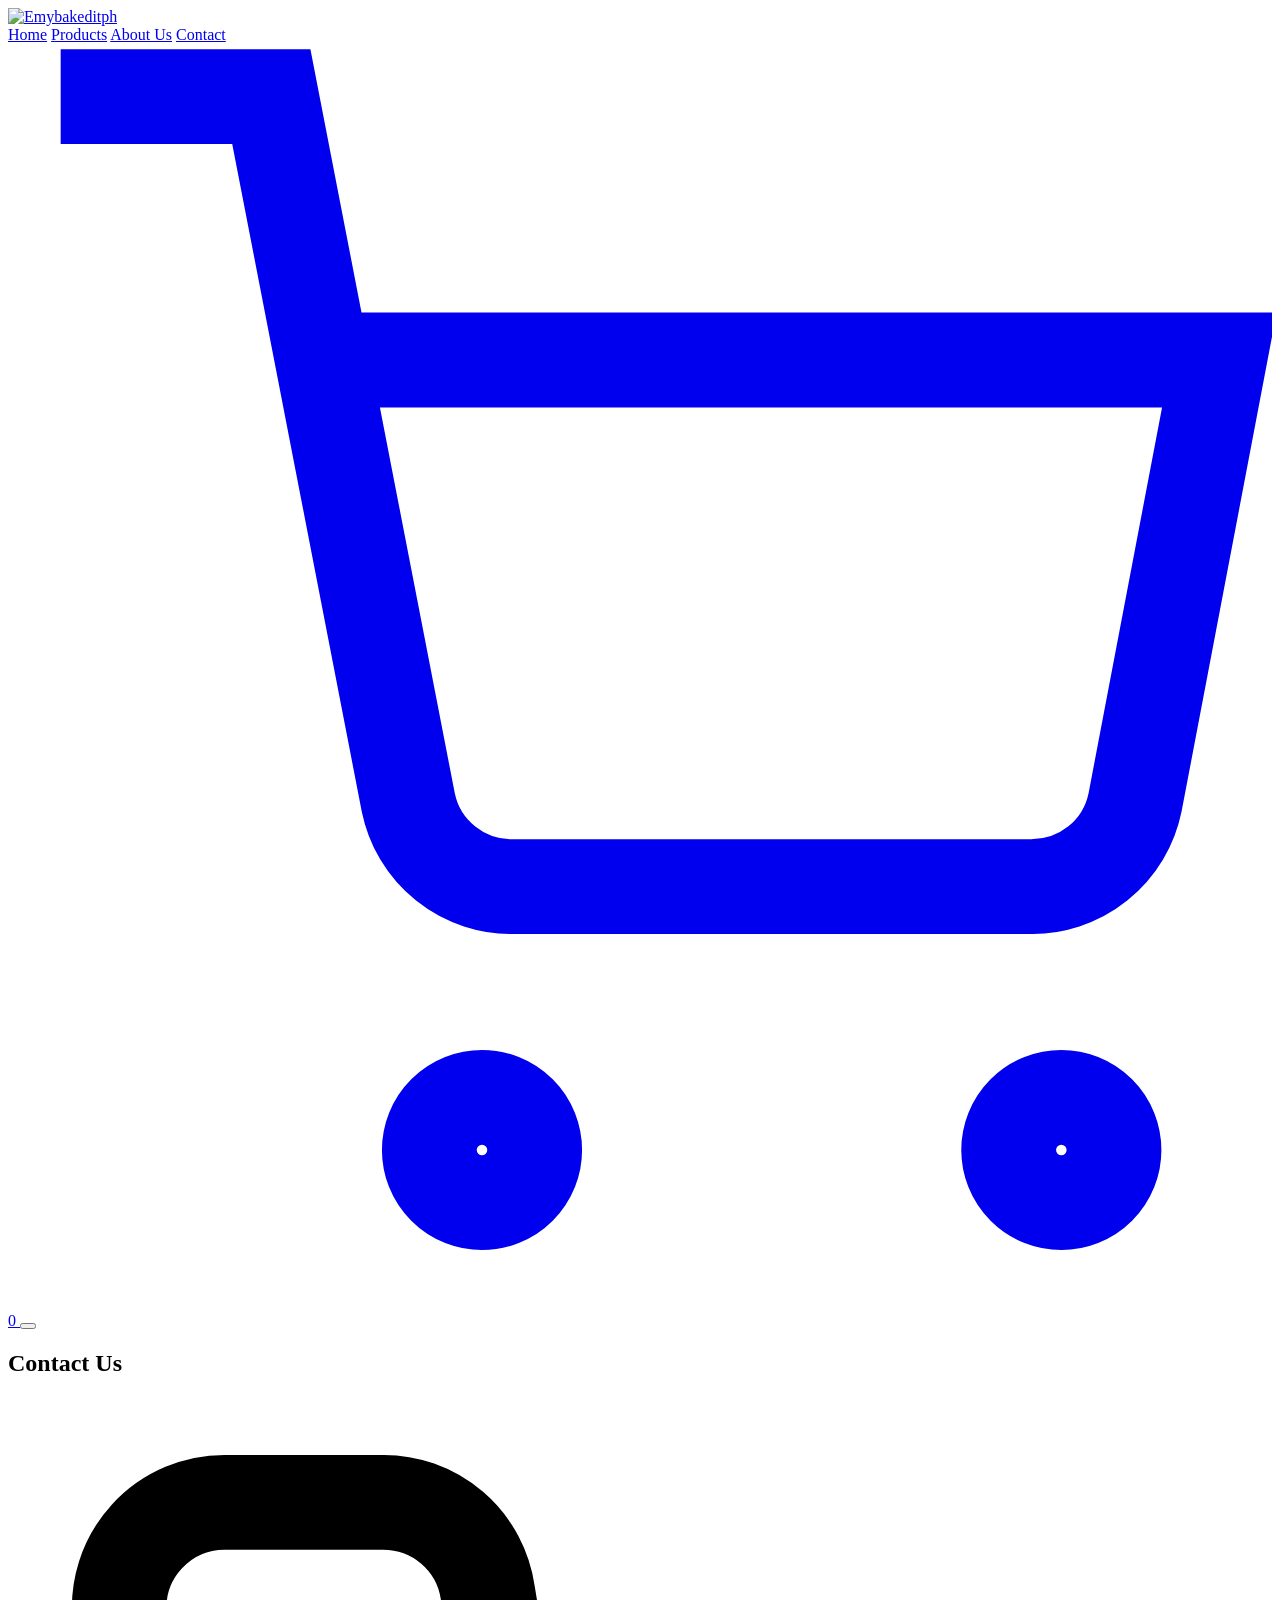
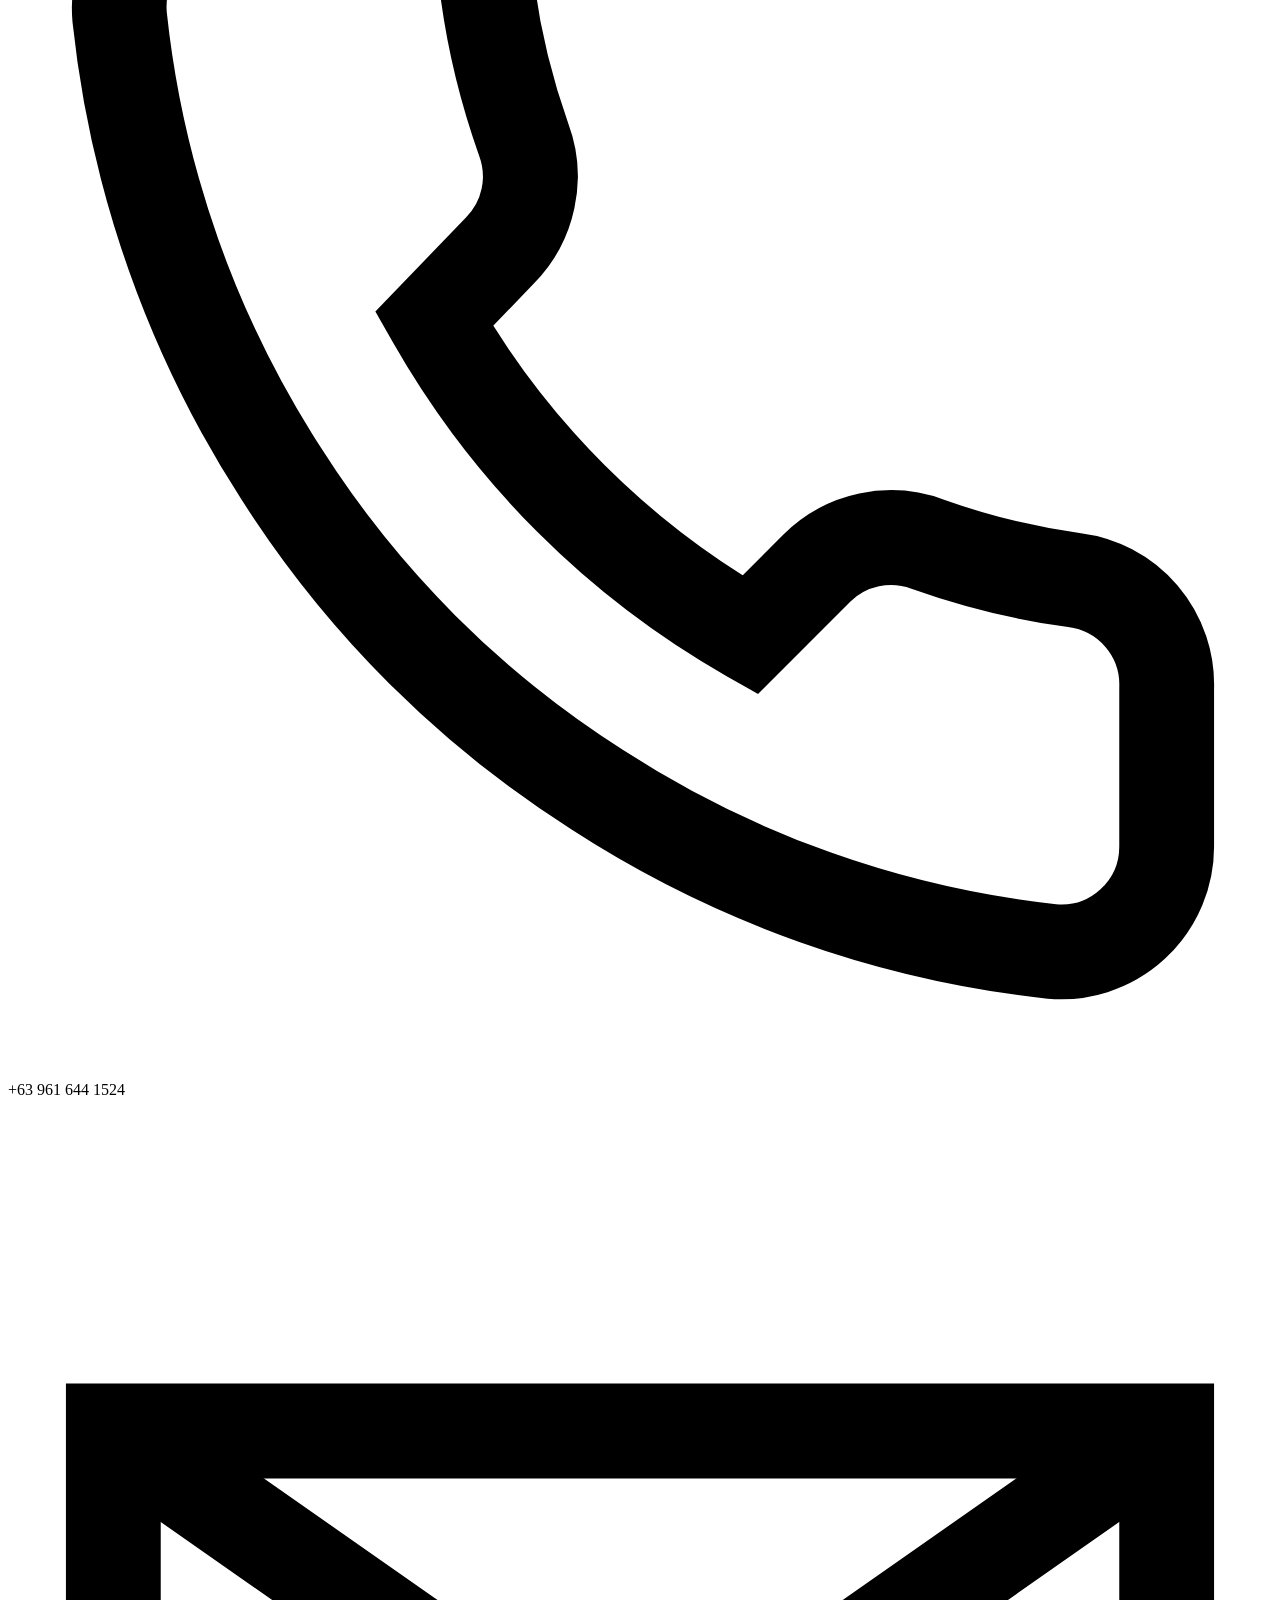
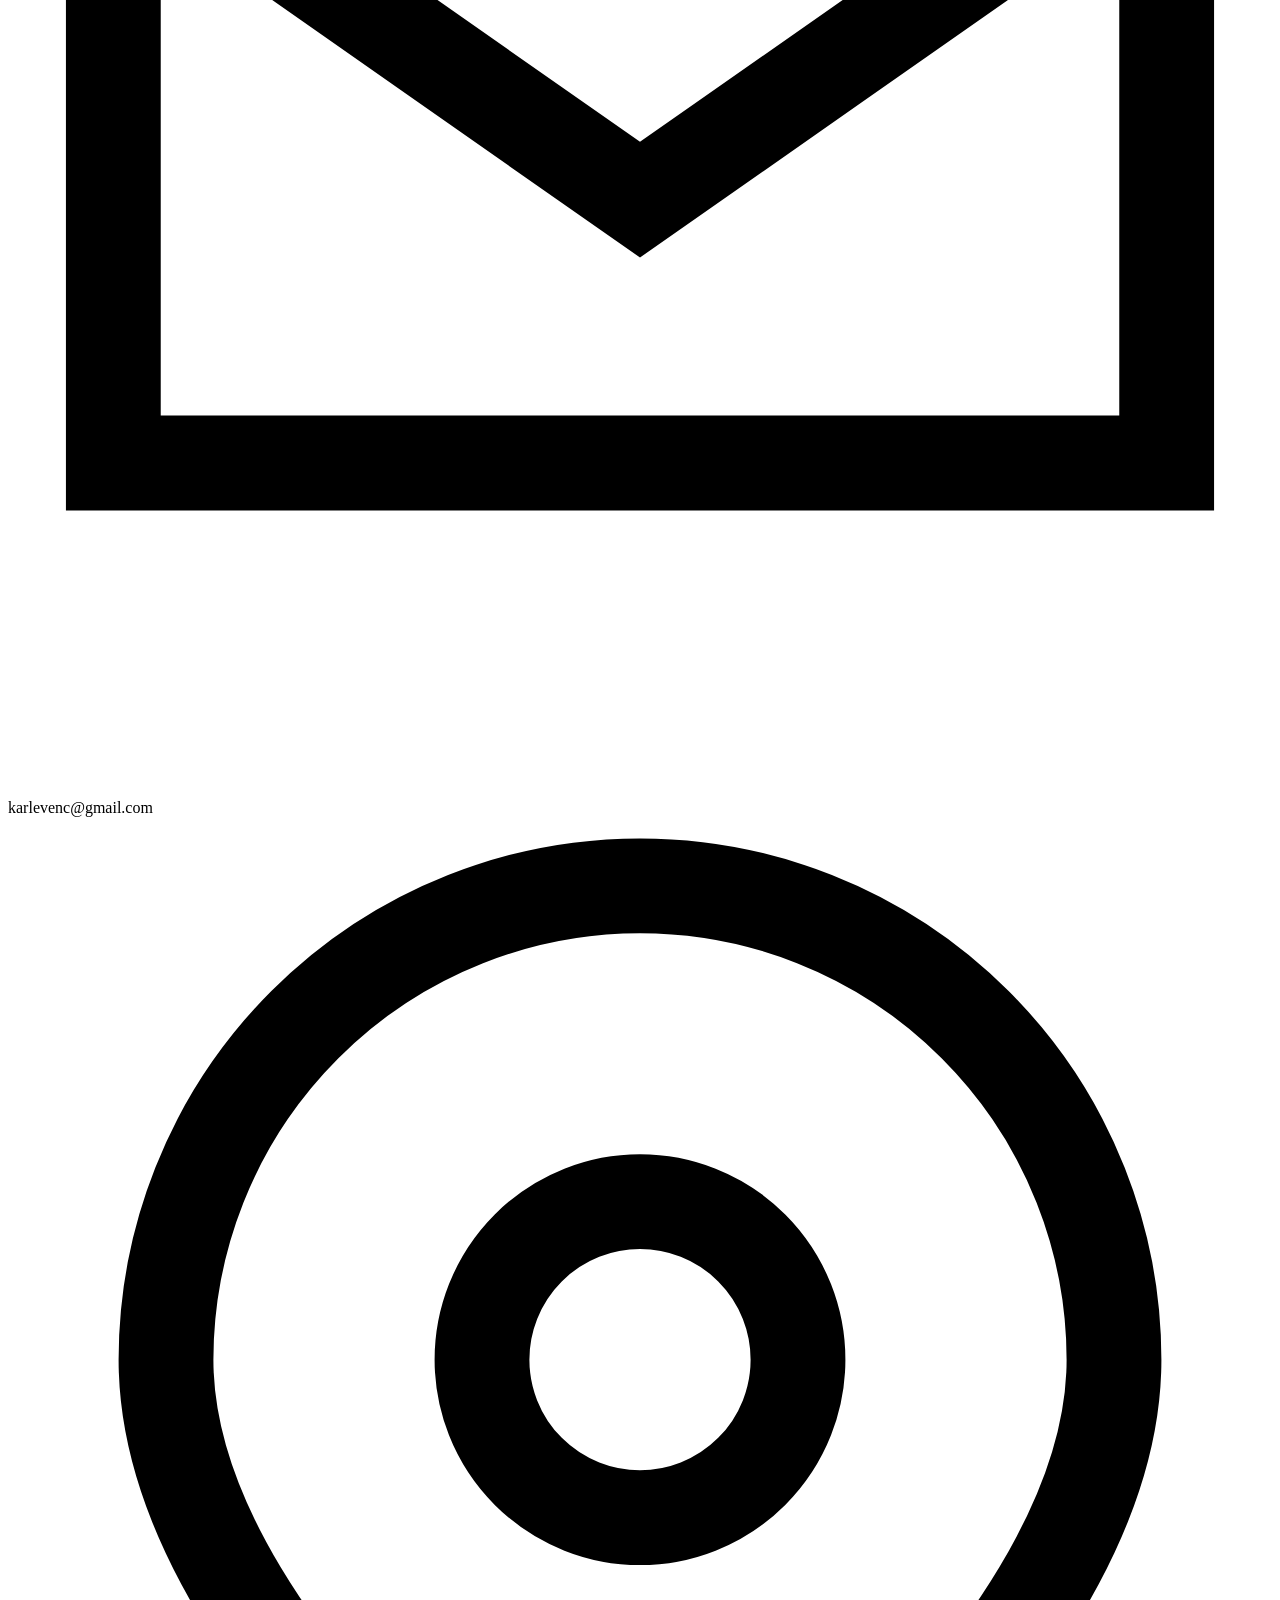
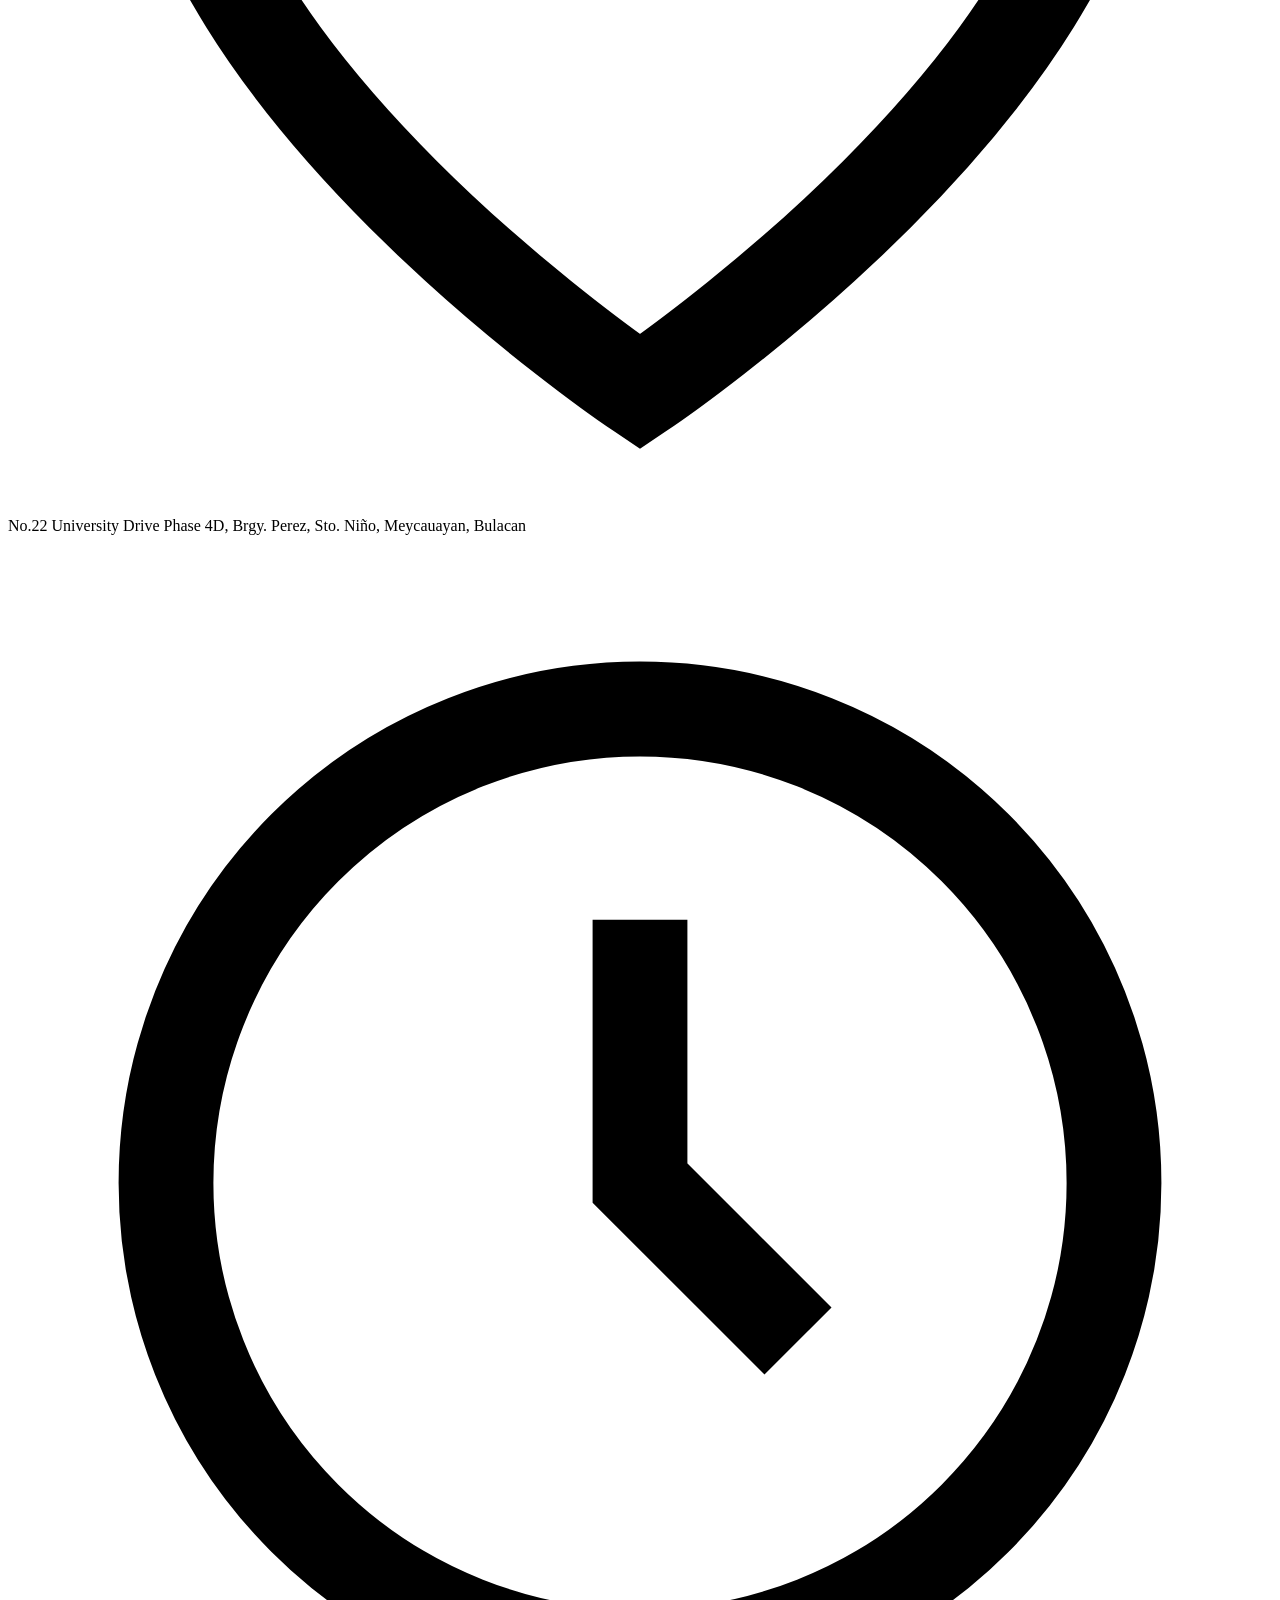
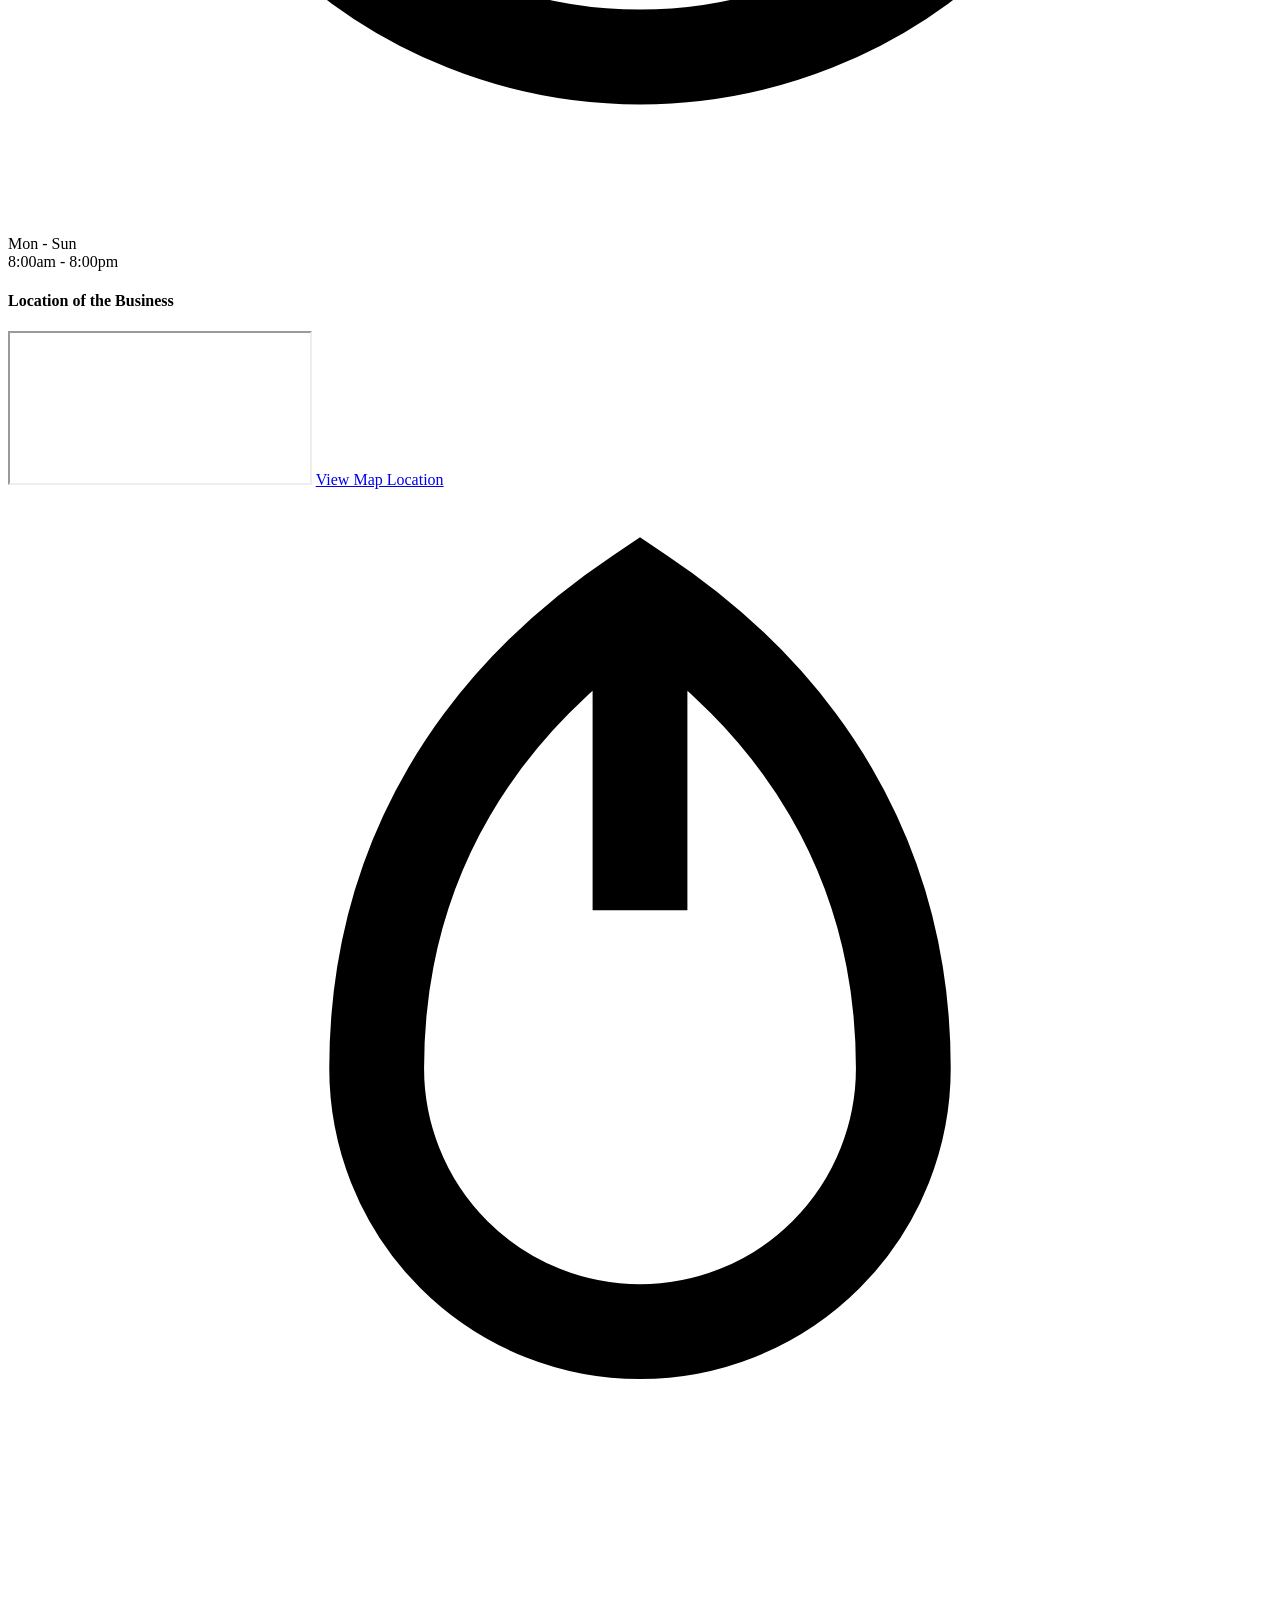
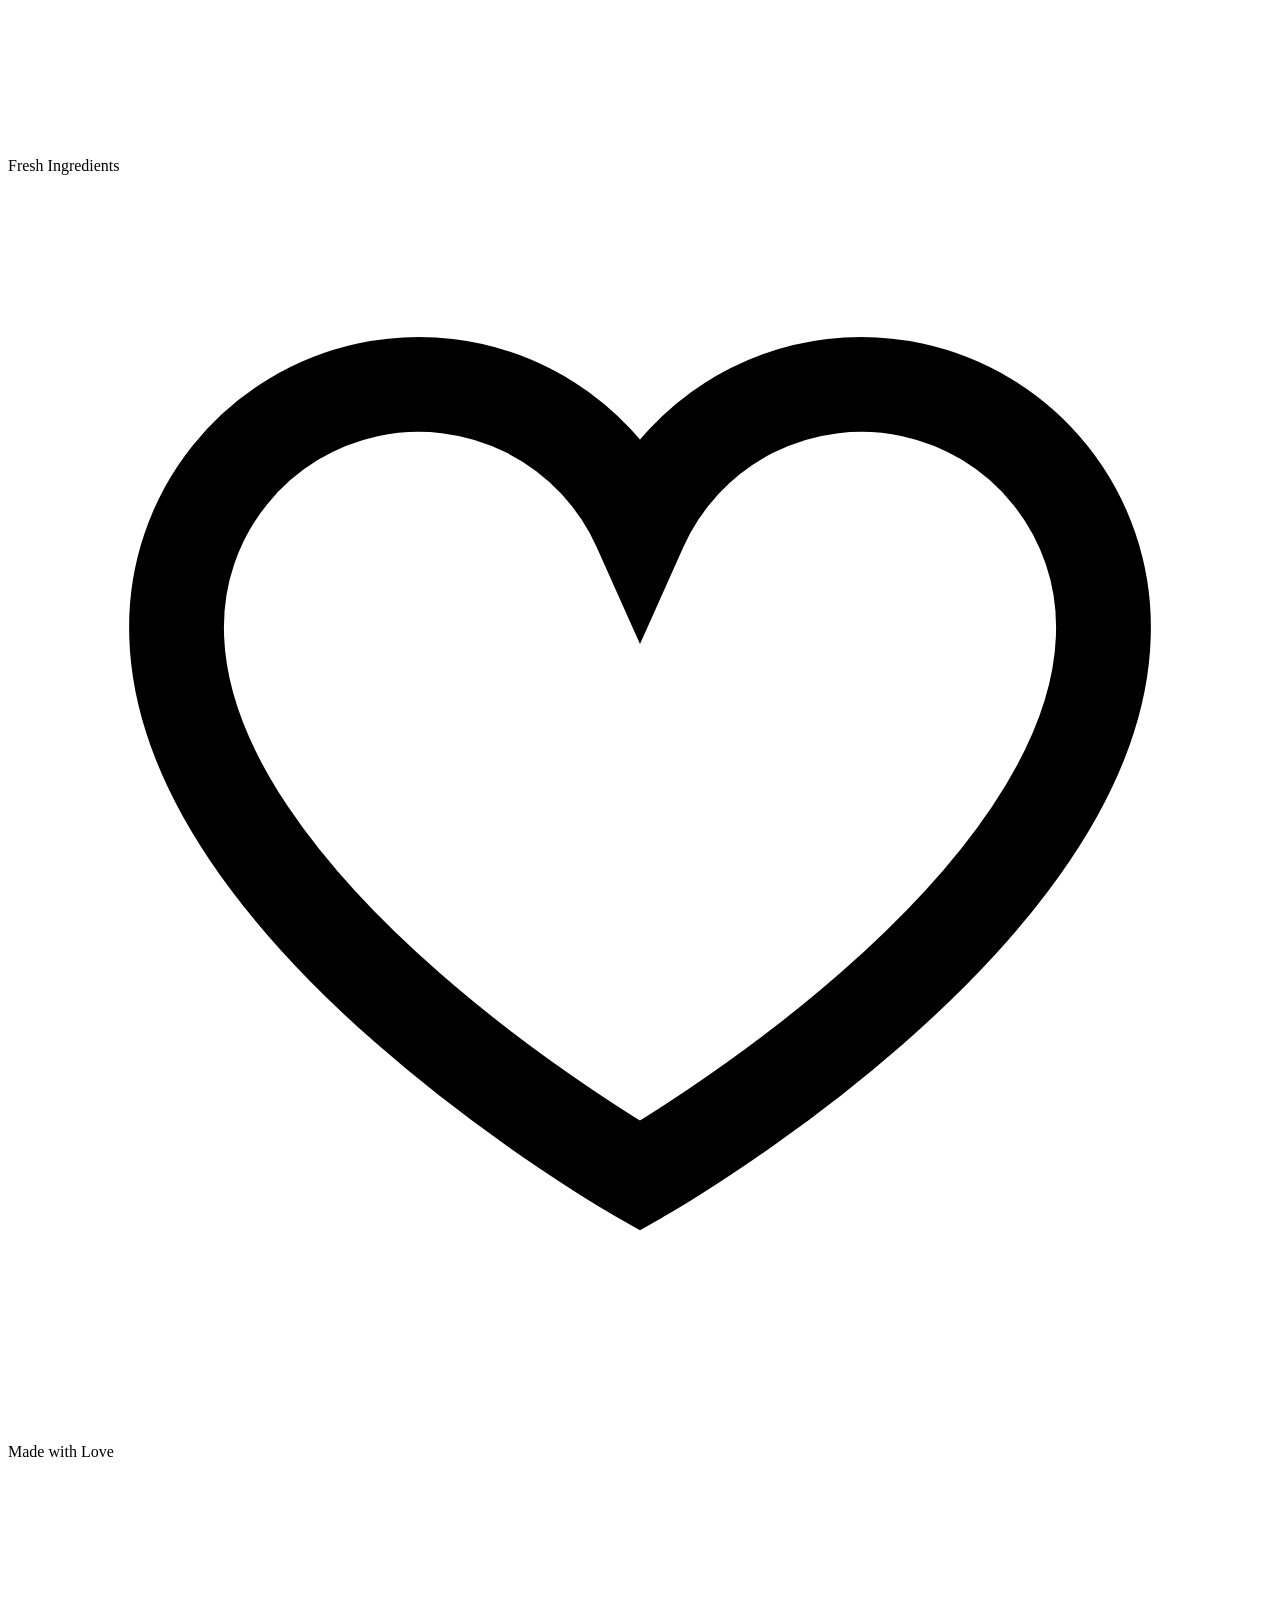
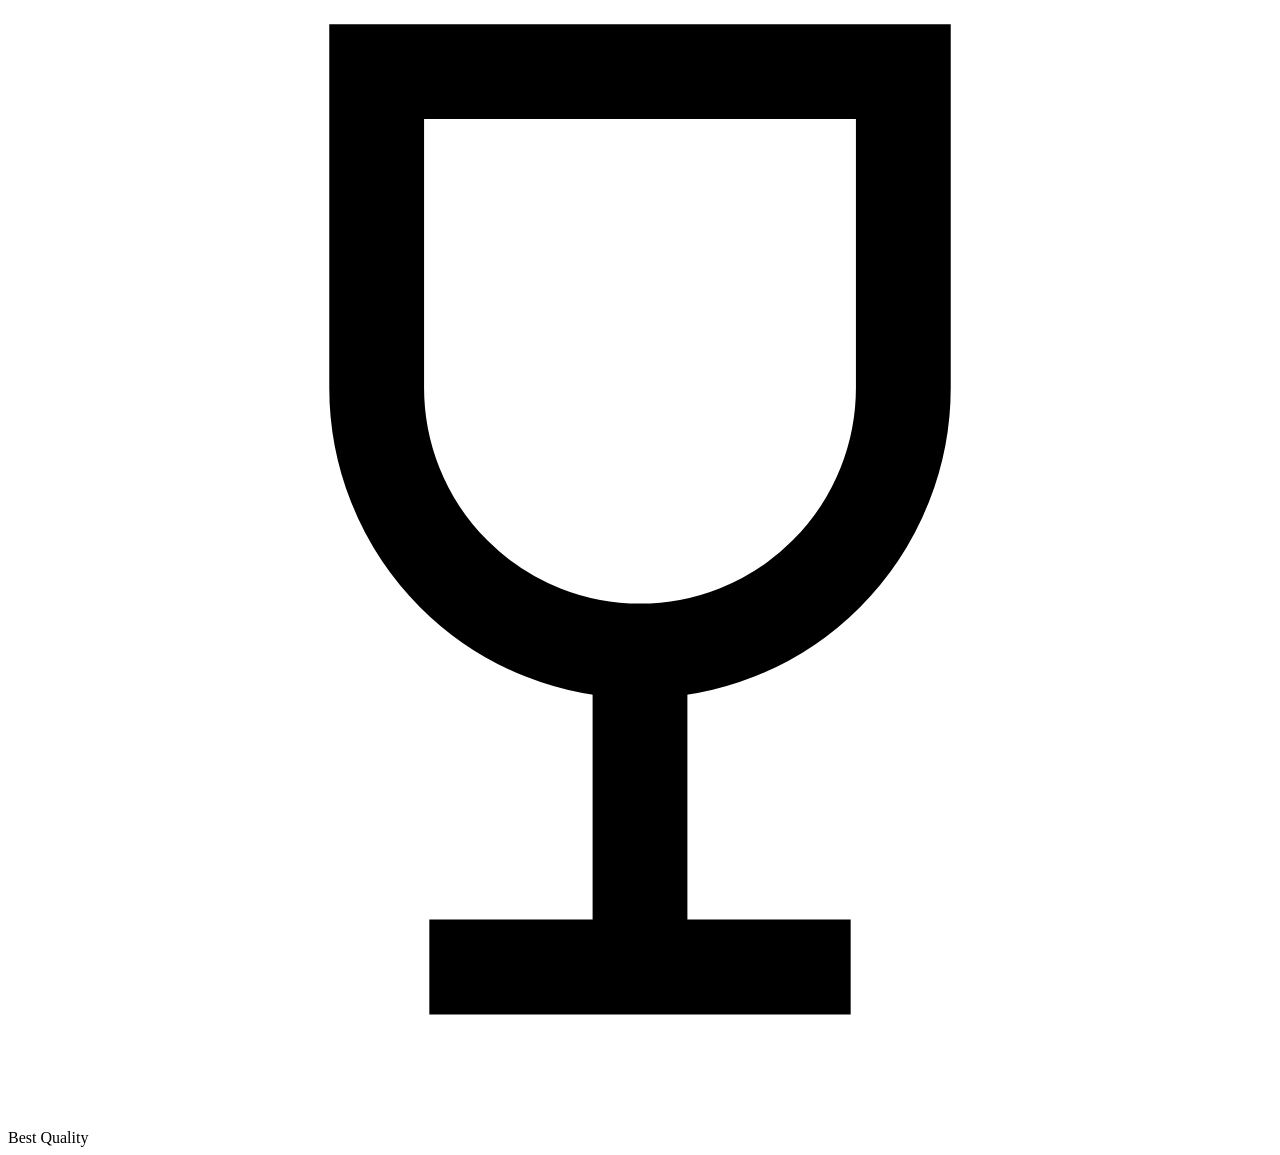
==== contact.html @ 552f16df "Add files via upload" ====
<!DOCTYPE html>
<html lang="en">
<head>
<meta charset="UTF-8">
<meta name="viewport" content="width=device-width, initial-scale=1.0">
<title>Contact Us — Emybakeditph</title>
<link rel="preconnect" href="https://fonts.googleapis.com">
<link href="https://fonts.googleapis.com/css2?family=Playfair+Display:wght@600;700&family=Poppins:wght@400;500;600;700&display=swap" rel="stylesheet">
<link rel="stylesheet" href="css/style.css">
</head>
<body>

<header class="site-header">
  <div class="container">
    <a href="index.html" class="logo"><img src="images/logo.png" alt="Emybakeditph"></a>
    <nav class="nav-links" id="navLinks">
      <a href="index.html">Home</a>
      <a href="products.html">Products</a>
      <a href="about.html">About Us</a>
      <a href="contact.html" class="active">Contact</a>
    </nav>
    <div class="header-actions">
      <a href="cart.html" class="cart-link" aria-label="View cart">
        <svg viewBox="0 0 24 24" fill="none" stroke="currentColor" stroke-width="1.8"><circle cx="9" cy="21" r="1"/><circle cx="20" cy="21" r="1"/><path d="M1 1h4l2.6 13.4a2 2 0 0 0 2 1.6h9.8a2 2 0 0 0 2-1.6L23 6H6"/></svg>
        <span class="cart-badge" data-cart-count>0</span>
      </a>
      <button class="nav-toggle" aria-label="Toggle menu" aria-expanded="false">
        <span></span><span></span><span></span>
      </button>
    </div>
  </div>
</header>

<main>
  <section class="section">
    <div class="container contact-layout">
      <div class="contact-info">
        <h2>Contact Us</h2>
        <div class="contact-info__item">
          <span class="contact-info__icon">
            <svg viewBox="0 0 24 24" fill="none" stroke="currentColor" stroke-width="1.8"><path d="M22 16.92v3a2 2 0 0 1-2.18 2 19.8 19.8 0 0 1-8.63-3.07 19.5 19.5 0 0 1-6-6 19.8 19.8 0 0 1-3.07-8.67A2 2 0 0 1 4.11 2h3a2 2 0 0 1 2 1.72c.13.95.36 1.88.68 2.78a2 2 0 0 1-.45 2.11L8.09 9.91a16 16 0 0 0 6 6l1.27-1.27a2 2 0 0 1 2.11-.45c.9.32 1.83.55 2.78.68A2 2 0 0 1 22 16.92Z"/></svg>
          </span>
          <p>+63 961 644 1524</p>
        </div>
        <div class="contact-info__item">
          <span class="contact-info__icon">
            <svg viewBox="0 0 24 24" fill="none" stroke="currentColor" stroke-width="1.8"><path d="M2 6h20v12H2z"/><path d="m2 6 10 7 10-7"/></svg>
          </span>
          <p>karlevenc@gmail.com</p>
        </div>
        <div class="contact-info__item">
          <span class="contact-info__icon">
            <svg viewBox="0 0 24 24" fill="none" stroke="currentColor" stroke-width="1.8"><path d="M21 10c0 6-9 12-9 12S3 16 3 10a9 9 0 0 1 18 0Z"/><circle cx="12" cy="10" r="3"/></svg>
          </span>
          <p>No.22 University Drive Phase 4D, Brgy. Perez, Sto. Niño, Meycauayan, Bulacan</p>
        </div>
        <div class="contact-info__item">
          <span class="contact-info__icon">
            <svg viewBox="0 0 24 24" fill="none" stroke="currentColor" stroke-width="1.8"><circle cx="12" cy="12" r="9"/><path d="M12 7v5l3 3"/></svg>
          </span>
          <p>Mon - Sun<br>8:00am - 8:00pm</p>
        </div>
      </div>

      <div class="map-block">
        <h4>Location of the Business</h4>
        <iframe
          class="map-embed"
          src="https://maps.google.com/maps?q=Meycauayan%2C%20Bulacan&t=&z=14&ie=UTF8&iwloc=&output=embed"
          loading="lazy"
          referrerpolicy="no-referrer-when-downgrade"
          title="Map location of Emybakeditph in Meycauayan, Bulacan">
        </iframe>
        <a class="btn btn-primary" href="https://maps.google.com/?q=Meycauayan,Bulacan" target="_blank" rel="noopener">View Map Location</a>
      </div>
    </div>
  </section>
</main>

<footer class="value-strip">
  <div class="container">
    <span class="value-item">
      <svg viewBox="0 0 24 24" fill="none" stroke="currentColor" stroke-width="1.8"><path d="M12 2v6M12 2c-3 2-5 5-5 9a5 5 0 0 0 10 0c0-4-2-7-5-9Z"/></svg>
      Fresh Ingredients
    </span>
    <span class="value-item">
      <svg viewBox="0 0 24 24" fill="none" stroke="currentColor" stroke-width="1.8"><path d="M20.8 8.6c0 5.4-8.8 10.4-8.8 10.4S3.2 14 3.2 8.6a4.6 4.6 0 0 1 8.8-1.9 4.6 4.6 0 0 1 8.8 1.9Z"/></svg>
      Made with Love
    </span>
    <span class="value-item">
      <svg viewBox="0 0 24 24" fill="none" stroke="currentColor" stroke-width="1.8"><path d="M12 15a5 5 0 0 0 5-5V4H7v6a5 5 0 0 0 5 5Z"/><path d="M8 21h8M12 15v6"/></svg>
      Best Quality
    </span>
  </div>
</footer>

<script src="js/products-data.js"></script>
<script src="js/cart.js"></script>
<script src="js/main.js"></script>
</body>
</html>
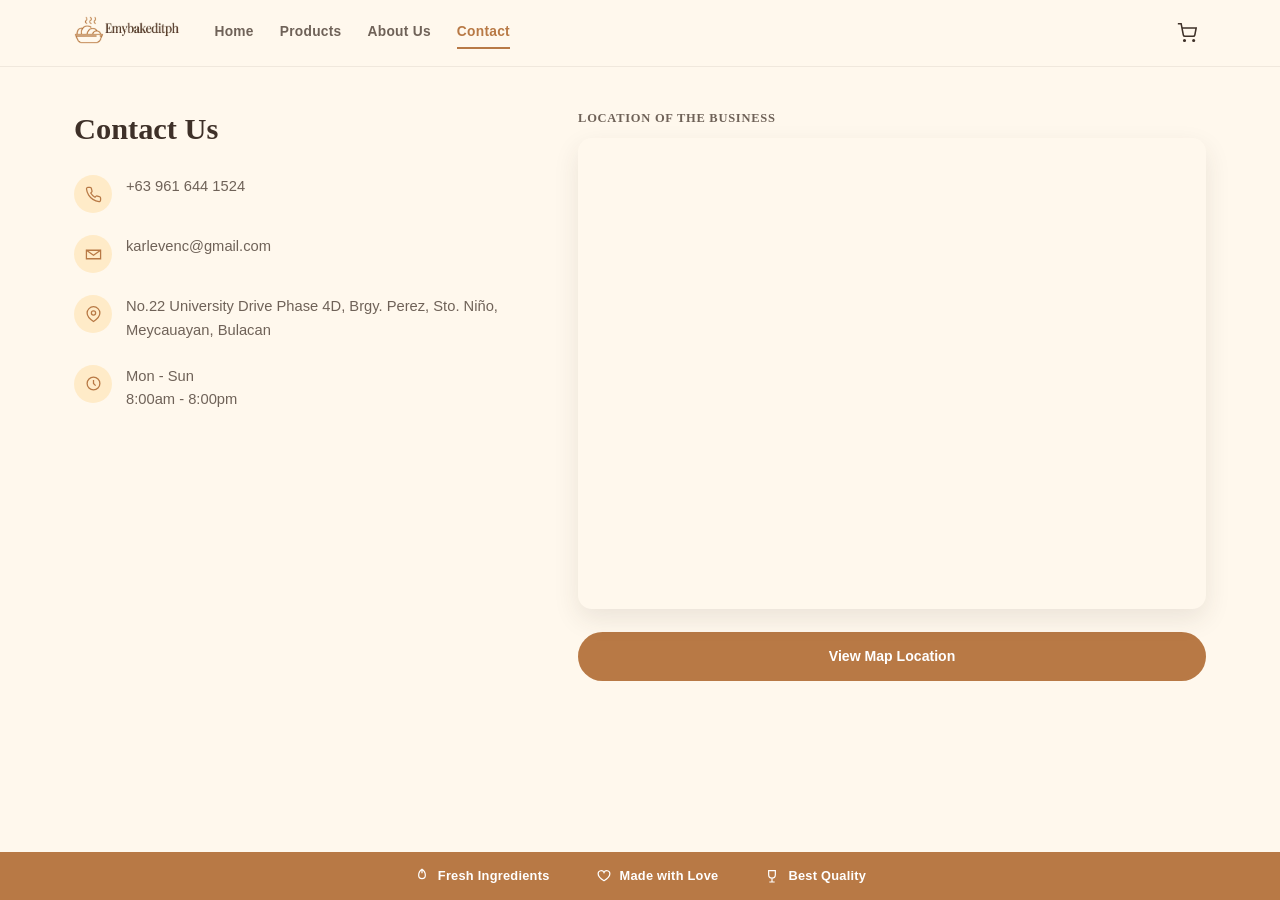
==== commit 650ca878: "Add files via upload" ====
--- a/contact.html
+++ b/contact.html
@@ -66,12 +66,12 @@
         <h4>Location of the Business</h4>
         <iframe
           class="map-embed"
-          src="https://maps.google.com/maps?q=Meycauayan%2C%20Bulacan&t=&z=14&ie=UTF8&iwloc=&output=embed"
+          src="https://maps.google.com/maps?q=No.22%20University%20Drive%20Phase%204D%2C%20Brgy.%20Perez%2C%20Sto.%20Ni%C3%B1o%2C%20Meycauayan%2C%20Bulacan&t=&z=17&ie=UTF8&iwloc=B&output=embed"
           loading="lazy"
           referrerpolicy="no-referrer-when-downgrade"
-          title="Map location of Emybakeditph in Meycauayan, Bulacan">
+          title="Map location of Emybakeditph at No.22 University Drive Phase 4D, Brgy. Perez, Sto. Niño, Meycauayan, Bulacan">
         </iframe>
-        <a class="btn btn-primary" href="https://maps.google.com/?q=Meycauayan,Bulacan" target="_blank" rel="noopener">View Map Location</a>
+        <a class="btn btn-primary" href="https://www.google.com/maps/search/?api=1&query=No.22%20University%20Drive%20Phase%204D%2C%20Brgy.%20Perez%2C%20Sto.%20Ni%C3%B1o%2C%20Meycauayan%2C%20Bulacan" target="_blank" rel="noopener">View Map Location</a>
       </div>
     </div>
   </section>
--- a/css/style.css
+++ b/css/style.css
@@ -0,0 +1,775 @@
+/* ==========================================================================
+   DELICIOUS PASTERIES — STYLESHEET
+   Matches the project wireframe: simple header (logo + nav + cart icon),
+   image-overlay hero, left category sidebar with paginated grid on the
+   products pages, and a slim caramel trust-bar in place of a footer.
+   ========================================================================== */
+
+/* ---------- Design tokens ---------- */
+:root {
+  /* Color Scheme: System */
+  --color-bg-main: #FFF8ED;        /* Warm Cream */
+  --color-bg-secondary: #F5E6D3;   /* Soft Beige / Hero background */
+  --color-primary: #B87945;        /* Caramel */
+  --color-text-dark: #3E3028;      /* Warm Brown */
+  --color-text-soft: #6F6258;      /* Soft Brown */
+  --color-accent: #D9A6A1;         /* Dusty Rose */
+  --color-light-accent: #FFEBC8;   /* Vanilla */
+  --color-white: #FFFFFF;
+
+  /* Typography */
+  --font-heading: "Playfair Display", Georgia, serif;
+  --font-body: "Poppins", "Segoe UI", sans-serif;
+
+  /* Layout */
+  --max-width: 1180px;
+  --radius-md: 14px;
+  --radius-sm: 8px;
+  --shadow-card: 0 10px 26px rgba(62, 48, 40, 0.10);
+}
+
+/* ---------- Reset ---------- */
+* { box-sizing: border-box; }
+html { scroll-behavior: smooth; }
+body {
+  margin: 0;
+  background: var(--color-bg-main);
+  color: var(--color-text-dark);
+  font-family: var(--font-body);
+  font-size: 16px;
+  line-height: 1.6;
+  -webkit-font-smoothing: antialiased;
+  display: flex;
+  flex-direction: column;
+  min-height: 100vh;
+}
+main { flex: 1; }
+img { max-width: 100%; display: block; }
+a { color: inherit; text-decoration: none; }
+ul { list-style: none; margin: 0; padding: 0; }
+button { font-family: inherit; cursor: pointer; }
+input, select, textarea { font-family: inherit; }
+
+h1, h2, h3, h4 {
+  font-family: var(--font-heading);
+  color: var(--color-text-dark);
+  line-height: 1.2;
+  margin: 0 0 0.5em;
+  font-weight: 700;
+}
+h1 { font-size: clamp(1.9rem, 3.6vw, 2.7rem); }
+h2 { font-size: clamp(1.5rem, 2.6vw, 1.9rem); }
+h3 { font-size: 1.15rem; }
+p { margin: 0 0 1em; color: var(--color-text-soft); }
+
+:focus-visible {
+  outline: 2px solid var(--color-primary);
+  outline-offset: 3px;
+}
+
+.container {
+  max-width: var(--max-width);
+  margin: 0 auto;
+  padding: 0 24px;
+}
+
+.visually-hidden {
+  position: absolute;
+  width: 1px; height: 1px;
+  overflow: hidden;
+  clip: rect(0 0 0 0);
+  white-space: nowrap;
+}
+
+/* ---------- Header / Navigation ---------- */
+.site-header {
+  background: var(--color-bg-main);
+  border-bottom: 1px solid rgba(62, 48, 40, 0.08);
+  position: sticky;
+  top: 0;
+  z-index: 50;
+}
+.site-header .container {
+  display: flex;
+  align-items: center;
+  padding-top: 14px;
+  padding-bottom: 14px;
+  gap: 34px;
+}
+.logo {
+  display: inline-flex;
+  align-items: center;
+  white-space: nowrap;
+}
+.logo img {
+  height: 34px;
+  width: auto;
+  display: block;
+}
+
+.nav-links {
+  display: flex;
+  align-items: center;
+  gap: 26px;
+}
+.nav-links a {
+  color: var(--color-text-soft);
+  font-size: 0.86rem;
+  font-weight: 600;
+  letter-spacing: 0.02em;
+  padding: 4px 0;
+  border-bottom: 2px solid transparent;
+  transition: color 0.15s ease, border-color 0.15s ease;
+}
+.nav-links a:hover,
+.nav-links a.active {
+  color: var(--color-primary);
+  border-color: var(--color-primary);
+}
+
+.header-actions {
+  display: flex;
+  align-items: center;
+  gap: 14px;
+  margin-left: auto;
+}
+.cart-link {
+  position: relative;
+  display: inline-flex;
+  align-items: center;
+  justify-content: center;
+  width: 38px;
+  height: 38px;
+  border-radius: 50%;
+  color: var(--color-text-dark);
+}
+.cart-link svg { width: 20px; height: 20px; }
+.cart-badge {
+  position: absolute;
+  top: -2px;
+  right: -4px;
+  background: var(--color-primary);
+  color: var(--color-white);
+  font-size: 0.66rem;
+  font-weight: 600;
+  min-width: 17px;
+  height: 17px;
+  border-radius: 50%;
+  align-items: center;
+  justify-content: center;
+  display: none;
+  padding: 0 4px;
+}
+
+.nav-toggle {
+  display: none;
+  flex-direction: column;
+  gap: 5px;
+  background: none;
+  border: none;
+  padding: 6px;
+}
+.nav-toggle span {
+  width: 22px;
+  height: 2px;
+  background: var(--color-text-dark);
+  display: block;
+}
+
+/* ---------- Buttons ---------- */
+.btn {
+  display: inline-flex;
+  align-items: center;
+  justify-content: center;
+  gap: 8px;
+  padding: 12px 28px;
+  border-radius: 999px;
+  font-size: 0.88rem;
+  font-weight: 600;
+  border: 1px solid transparent;
+  transition: transform 0.15s ease, box-shadow 0.15s ease, background 0.15s ease;
+  cursor: pointer;
+}
+.btn-primary {
+  background: var(--color-primary);
+  color: var(--color-white);
+}
+.btn-primary:hover { background: #a36838; }
+.btn-outline {
+  background: transparent;
+  border-color: var(--color-primary);
+  color: var(--color-primary);
+}
+.btn-outline:hover { background: var(--color-primary); color: var(--color-white); }
+.btn-block { width: 100%; }
+.btn-sm { padding: 9px 20px; font-size: 0.8rem; }
+.btn:disabled { opacity: 0.5; cursor: not-allowed; }
+
+.link-arrow {
+  display: inline-flex;
+  align-items: center;
+  gap: 8px;
+  color: var(--color-text-dark);
+  font-size: 0.88rem;
+  font-weight: 600;
+}
+.link-arrow svg { width: 16px; height: 16px; }
+.link-arrow:hover { color: var(--color-primary); }
+
+/* ---------- Hero (image with overlaid copy) ---------- */
+.hero {
+  position: relative;
+  border-radius: var(--radius-md);
+  overflow: hidden;
+  margin: 22px auto 0;
+  max-width: var(--max-width);
+  aspect-ratio: 16/7;
+}
+.hero img {
+  width: 100%; height: 100%;
+  object-fit: cover;
+}
+.hero::after {
+  content: "";
+  position: absolute; inset: 0;
+  background: linear-gradient(90deg, rgba(255,248,237,0.02) 0%, rgba(255,248,237,0.35) 45%, rgba(255,248,237,0.92) 68%, rgba(255,248,237,0.97) 100%);
+}
+.hero-copy {
+  position: absolute;
+  inset: 0;
+  display: flex;
+  flex-direction: column;
+  align-items: flex-end;
+  justify-content: center;
+  gap: 10px;
+  text-align: right;
+  max-width: 420px;
+  margin-left: auto;
+  padding: 0 5%;
+  z-index: 1;
+}
+.hero-copy h1 { margin: 0; font-size: clamp(1.7rem, 3.4vw, 2.5rem); }
+.hero-copy p { margin: 0; max-width: 34ch; font-size: 0.96rem; }
+.hero-copy .btn { margin-top: 6px; align-self: flex-end; }
+
+/* ---------- Value / trust strip (site footer) ---------- */
+.value-strip {
+  background: var(--color-primary);
+  color: var(--color-white);
+  margin-top: auto;
+}
+.value-strip .container {
+  display: flex;
+  justify-content: center;
+  gap: 46px;
+  padding-top: 14px;
+  padding-bottom: 14px;
+  flex-wrap: wrap;
+  text-align: center;
+}
+.value-strip .value-item {
+  display: flex;
+  align-items: center;
+  gap: 8px;
+  font-size: 0.8rem;
+  font-weight: 600;
+  letter-spacing: 0.02em;
+}
+.value-strip .value-item svg { width: 16px; height: 16px; flex-shrink: 0; }
+
+/* ---------- Section ---------- */
+.section { padding: 44px 0; }
+.section-tight { padding: 30px 0; }
+.section-head {
+  text-align: center;
+  max-width: 560px;
+  margin: 0 auto 28px;
+}
+.section-head p { margin: 0; }
+.section-label {
+  text-transform: uppercase;
+  font-size: 0.75rem;
+  font-weight: 700;
+  letter-spacing: 0.08em;
+  color: var(--color-text-dark);
+  margin-bottom: 16px;
+}
+
+/* ---------- Product cards / grid ---------- */
+.product-grid {
+  display: grid;
+  grid-template-columns: repeat(4, 1fr);
+  gap: 22px;
+}
+.product-grid.cols-3 { grid-template-columns: repeat(3, 1fr); }
+.product-card {
+  background: var(--color-white);
+  border-radius: var(--radius-md);
+  overflow: hidden;
+  box-shadow: var(--shadow-card);
+  display: flex;
+  flex-direction: column;
+}
+.product-card__figure {
+  aspect-ratio: 1 / 0.85;
+  background: var(--color-bg-secondary);
+  overflow: hidden;
+}
+.product-card__figure img { width: 100%; height: 100%; object-fit: cover; }
+.product-card__body {
+  padding: 16px 16px 18px;
+  display: flex;
+  flex-direction: column;
+  gap: 5px;
+  flex: 1;
+}
+.product-card__body h3 { font-size: 0.98rem; margin: 0; }
+.product-card__price {
+  color: var(--color-primary);
+  font-weight: 700;
+  font-size: 0.92rem;
+}
+.product-card__body .btn { margin-top: 10px; align-self: stretch; padding: 9px 22px; font-size: 0.82rem; }
+
+/* ---------- Featured section (home) ---------- */
+.featured { background: var(--color-white); }
+
+/* ---------- Products layout: sidebar + grid ---------- */
+.products-layout {
+  display: grid;
+  grid-template-columns: 220px 1fr;
+  gap: 32px;
+  align-items: start;
+}
+.category-sidebar {
+  background: var(--color-white);
+  border-radius: var(--radius-md);
+  box-shadow: var(--shadow-card);
+  padding: 18px 0;
+}
+.category-sidebar h4 {
+  font-family: var(--font-body);
+  text-transform: uppercase;
+  font-size: 0.72rem;
+  font-weight: 700;
+  letter-spacing: 0.08em;
+  color: var(--color-text-soft);
+  margin: 0 20px 10px;
+}
+.category-sidebar button {
+  display: block;
+  width: 100%;
+  text-align: left;
+  background: none;
+  border: none;
+  padding: 11px 20px;
+  font-size: 0.88rem;
+  color: var(--color-text-soft);
+  border-left: 3px solid transparent;
+}
+.category-sidebar button:hover { color: var(--color-primary); }
+.category-sidebar button.active {
+  background: var(--color-bg-secondary);
+  color: var(--color-primary);
+  font-weight: 600;
+  border-left-color: var(--color-primary);
+}
+
+.results-meta {
+  font-size: 0.85rem;
+  margin-bottom: 18px;
+  color: var(--color-text-soft);
+}
+
+.empty-state {
+  text-align: center;
+  padding: 60px 20px;
+  color: var(--color-text-soft);
+}
+
+/* Pagination (All Products slides) */
+.pagination {
+  display: flex;
+  align-items: center;
+  justify-content: center;
+  gap: 10px;
+  margin-top: 32px;
+}
+.pagination button {
+  background: none;
+  border: none;
+  color: var(--color-text-soft);
+  display: inline-flex;
+  align-items: center;
+  justify-content: center;
+  width: 30px; height: 30px;
+}
+.pagination button svg { width: 16px; height: 16px; }
+.pagination button:disabled { opacity: 0.3; }
+.pagination .dot {
+  width: 9px; height: 9px;
+  border-radius: 50%;
+  background: var(--color-bg-secondary);
+  border: none;
+  padding: 0;
+}
+.pagination .dot.active { background: var(--color-primary); }
+
+/* ---------- About values ---------- */
+.values-grid {
+  display: grid;
+  grid-template-columns: repeat(3, 1fr);
+  gap: 24px;
+}
+.value-card {
+  background: var(--color-white);
+  border-radius: var(--radius-sm);
+  padding: 26px 22px;
+  text-align: center;
+  border: 1px solid var(--color-bg-secondary);
+}
+.value-card .value-icon {
+  width: 48px; height: 48px;
+  margin: 0 auto 14px;
+  border-radius: var(--radius-sm);
+  border: 1px solid var(--color-bg-secondary);
+  display: flex; align-items: center; justify-content: center;
+  color: var(--color-text-dark);
+}
+.value-card .value-icon svg { width: 22px; height: 22px; }
+.value-card h3 { font-size: 1rem; }
+.value-card p { font-size: 0.88rem; margin: 0; }
+
+/* ---------- Contact page ---------- */
+.contact-layout {
+  display: grid;
+  grid-template-columns: 0.85fr 1.15fr;
+  gap: 40px;
+  align-items: start;
+}
+.contact-info { display: flex; flex-direction: column; gap: 22px; }
+.contact-info h2 { margin-bottom: 6px; }
+.contact-info__item { display: flex; gap: 14px; align-items: flex-start; }
+.contact-info__icon {
+  width: 38px; height: 38px; flex-shrink: 0;
+  border-radius: 50%;
+  background: var(--color-light-accent);
+  color: var(--color-primary);
+  display: flex; align-items: center; justify-content: center;
+}
+.contact-info__icon svg { width: 17px; height: 17px; }
+.contact-info__item p { margin: 0; font-size: 0.92rem; }
+
+.map-block h4 {
+  font-size: 0.78rem;
+  text-transform: uppercase;
+  letter-spacing: 0.06em;
+  color: var(--color-text-soft);
+  margin-bottom: 12px;
+}
+.map-embed {
+  border-radius: var(--radius-md);
+  overflow: hidden;
+  box-shadow: var(--shadow-card);
+  aspect-ratio: 4/3;
+  border: none;
+  width: 100%;
+  min-height: 300px;
+}
+.map-block .btn { margin-top: 16px; display: flex; }
+
+/* ---------- Forms ---------- */
+.field { margin-bottom: 16px; }
+.field label {
+  display: block;
+  font-size: 0.82rem;
+  font-weight: 600;
+  color: var(--color-text-dark);
+  margin-bottom: 6px;
+}
+.field input,
+.field select,
+.field textarea {
+  width: 100%;
+  padding: 11px 14px;
+  border-radius: var(--radius-sm);
+  border: 1px solid var(--color-bg-secondary);
+  background: var(--color-white);
+  color: var(--color-text-dark);
+  font-size: 0.92rem;
+}
+.field input:focus,
+.field select:focus,
+.field textarea:focus {
+  border-color: var(--color-primary);
+  outline: none;
+}
+
+/* ---------- Breadcrumb ---------- */
+.breadcrumb {
+  font-size: 0.82rem;
+  color: var(--color-text-soft);
+  padding: 18px 0 0;
+}
+.breadcrumb a:hover { color: var(--color-primary); }
+.breadcrumb .sep { margin: 0 6px; }
+
+/* ---------- Product detail ---------- */
+.pd-layout {
+  display: grid;
+  grid-template-columns: 0.85fr 1.15fr;
+  gap: 44px;
+  align-items: flex-start;
+}
+.pd-figure {
+  border-radius: var(--radius-md);
+  overflow: hidden;
+  box-shadow: var(--shadow-card);
+  aspect-ratio: 1/1;
+  background: var(--color-bg-secondary);
+}
+.pd-figure img { width: 100%; height: 100%; object-fit: cover; }
+.pd-name { text-transform: uppercase; letter-spacing: 0.01em; }
+.pd-price {
+  font-size: 1.25rem;
+  color: var(--color-primary);
+  font-weight: 700;
+  margin: 0 0 16px;
+}
+.pd-desc { font-size: 0.95rem; max-width: 46ch; }
+
+.qty-control {
+  display: inline-flex;
+  align-items: center;
+  border: 1px solid var(--color-bg-secondary);
+  border-radius: 999px;
+  overflow: hidden;
+}
+.qty-control button {
+  width: 38px; height: 38px;
+  background: var(--color-bg-secondary);
+  border: none;
+  font-size: 1.05rem;
+  color: var(--color-text-dark);
+}
+.qty-control input {
+  width: 46px;
+  border: none;
+  text-align: center;
+  font-size: 0.95rem;
+  height: 38px;
+  -moz-appearance: textfield;
+  background: transparent;
+}
+.qty-control input::-webkit-outer-spin-button,
+.qty-control input::-webkit-inner-spin-button { -webkit-appearance: none; margin: 0; }
+
+.pd-meta-label { font-size: 0.82rem; font-weight: 600; margin-bottom: 8px; display: block; }
+.pd-qty-row { margin: 20px 0; }
+.pd-buttons { display: flex; flex-direction: column; gap: 12px; max-width: 320px; }
+
+/* ---------- Cart page ---------- */
+.cart-table {
+  width: 100%;
+  border-collapse: collapse;
+  background: var(--color-white);
+  border-radius: var(--radius-md);
+  overflow: hidden;
+  box-shadow: var(--shadow-card);
+}
+.cart-table th {
+  text-align: left;
+  font-size: 0.74rem;
+  text-transform: uppercase;
+  letter-spacing: 0.04em;
+  color: var(--color-text-soft);
+  padding: 14px 18px;
+  background: var(--color-bg-secondary);
+}
+.cart-table td {
+  padding: 14px 18px;
+  border-bottom: 1px solid var(--color-bg-main);
+  font-size: 0.9rem;
+  vertical-align: middle;
+}
+.cart-table tr:last-child td { border-bottom: none; }
+.cart-product { display: flex; align-items: center; gap: 12px; }
+.cart-product img {
+  width: 52px; height: 52px;
+  object-fit: cover;
+  border-radius: var(--radius-sm);
+  background: var(--color-bg-secondary);
+}
+.cart-product span { font-weight: 600; font-size: 0.9rem; }
+.cart-qty .qty-control button { width: 30px; height: 30px; font-size: 0.95rem; }
+.cart-qty .qty-control input { width: 36px; height: 30px; }
+.cart-subtotal-cell { font-weight: 700; color: var(--color-text-dark); }
+.cart-remove-cell { text-align: right; }
+.cart-remove {
+  background: none; border: none;
+  color: var(--color-text-soft);
+  padding: 6px;
+  display: inline-flex;
+}
+.cart-remove svg { width: 17px; height: 17px; }
+.cart-remove:hover { color: var(--color-primary); }
+
+.cart-bottom-row {
+  display: flex;
+  justify-content: space-between;
+  align-items: flex-start;
+  gap: 30px;
+  margin-top: 26px;
+  flex-wrap: wrap;
+}
+
+.summary-box {
+  background: var(--color-white);
+  border-radius: var(--radius-md);
+  padding: 22px 26px;
+  box-shadow: var(--shadow-card);
+  width: 320px;
+  max-width: 100%;
+  margin-left: auto;
+}
+.summary-row {
+  display: flex;
+  justify-content: space-between;
+  font-size: 0.9rem;
+  color: var(--color-text-soft);
+  padding: 7px 0;
+}
+.summary-row.total {
+  border-top: 1px solid var(--color-bg-secondary);
+  margin-top: 6px;
+  padding-top: 14px;
+  font-size: 1.05rem;
+  font-weight: 700;
+  color: var(--color-text-dark);
+}
+.summary-row.total span:last-child { color: var(--color-primary); }
+.summary-box .btn { margin-top: 16px; }
+.summary-line-items { margin-bottom: 4px; }
+.summary-line-item {
+  display: flex;
+  justify-content: space-between;
+  font-size: 0.85rem;
+  color: var(--color-text-soft);
+  padding: 5px 0;
+}
+.summary-line-item span:first-child { max-width: 70%; }
+
+.cart-empty, .order-confirm {
+  text-align: center;
+  background: var(--color-white);
+  border-radius: var(--radius-md);
+  padding: 64px 24px;
+  box-shadow: var(--shadow-card);
+}
+.cart-empty svg { width: 50px; height: 50px; color: var(--color-accent); margin-bottom: 16px; }
+
+/* ---------- Checkout ---------- */
+.checkout-summary-card {
+  background: var(--color-white);
+  border-radius: var(--radius-md);
+  padding: 30px;
+  box-shadow: var(--shadow-card);
+  max-width: 460px;
+  margin: 0 auto;
+}
+.checkout-summary-card h3 {
+  text-transform: uppercase;
+  font-size: 0.8rem;
+  letter-spacing: 0.06em;
+  color: var(--color-text-soft);
+  margin-bottom: 16px;
+}
+
+.order-confirm .check-icon {
+  width: 64px; height: 64px;
+  border-radius: 50%;
+  background: var(--color-light-accent);
+  color: var(--color-primary);
+  display: flex; align-items: center; justify-content: center;
+  margin: 0 auto 18px;
+}
+.order-confirm .check-icon svg { width: 30px; height: 30px; }
+.order-confirm .order-id { color: var(--color-primary); font-weight: 700; }
+
+/* ---------- Toast ---------- */
+.toast {
+  position: fixed;
+  bottom: 26px;
+  left: 50%;
+  transform: translateX(-50%) translateY(20px);
+  background: var(--color-text-dark);
+  color: var(--color-bg-main);
+  padding: 13px 24px;
+  border-radius: 999px;
+  font-size: 0.88rem;
+  box-shadow: 0 10px 26px rgba(0,0,0,0.22);
+  opacity: 0;
+  pointer-events: none;
+  transition: opacity 0.2s ease, transform 0.2s ease;
+  z-index: 200;
+}
+.toast.is-visible { opacity: 1; transform: translateX(-50%) translateY(0); }
+
+/* ---------- Responsive ---------- */
+@media (max-width: 980px) {
+  .product-grid { grid-template-columns: repeat(3, 1fr); }
+  .pd-layout, .contact-layout { grid-template-columns: 1fr; }
+  .products-layout { grid-template-columns: 1fr; }
+  .category-sidebar {
+    display: flex;
+    overflow-x: auto;
+    padding: 12px;
+    gap: 4px;
+  }
+  .category-sidebar h4 { display: none; }
+  .category-sidebar button {
+    width: auto;
+    white-space: nowrap;
+    border-left: none;
+    border-bottom: 3px solid transparent;
+    border-radius: 999px;
+  }
+  .category-sidebar button.active { border-left: none; border-bottom-color: var(--color-primary); }
+}
+
+@media (max-width: 720px) {
+  .nav-links {
+    position: absolute;
+    top: 100%; left: 0; right: 0;
+    background: var(--color-bg-main);
+    flex-direction: column;
+    align-items: flex-start;
+    padding: 18px 24px 26px;
+    gap: 16px;
+    border-bottom: 1px solid rgba(62,48,40,0.08);
+    display: none;
+  }
+  .nav-links.is-open { display: flex; }
+  .nav-toggle { display: flex; }
+  .hero { aspect-ratio: auto; }
+  .hero-copy { position: static; max-width: none; padding: 28px 6%; background: var(--color-bg-secondary); align-items: flex-start; text-align: left; margin-left: 0; }
+  .hero-copy .btn { align-self: flex-start; }
+  .hero::after { display: none; }
+  .hero img { aspect-ratio: 16/10; }
+  .product-grid { grid-template-columns: repeat(2, 1fr); }
+  .values-grid { grid-template-columns: 1fr; }
+  .field-row { grid-template-columns: 1fr; }
+  .summary-box { width: 100%; margin-left: 0; }
+  .cart-bottom-row { flex-direction: column; }
+  .cart-table thead { display: none; }
+  .cart-table, .cart-table tbody, .cart-table tr, .cart-table td { display: block; width: 100%; }
+  .cart-table tr { padding: 16px 18px; border-bottom: 8px solid var(--color-bg-main); }
+  .cart-table td { padding: 6px 0; border-bottom: none; }
+  .cart-subtotal-cell::before { content: "Subtotal: "; color: var(--color-text-soft); font-weight: 400; }
+  .cart-remove-cell { text-align: left; }
+}
+
+@media (max-width: 480px) {
+  .product-grid { grid-template-columns: 1fr 1fr; gap: 14px; }
+  .section { padding: 36px 0; }
+}
